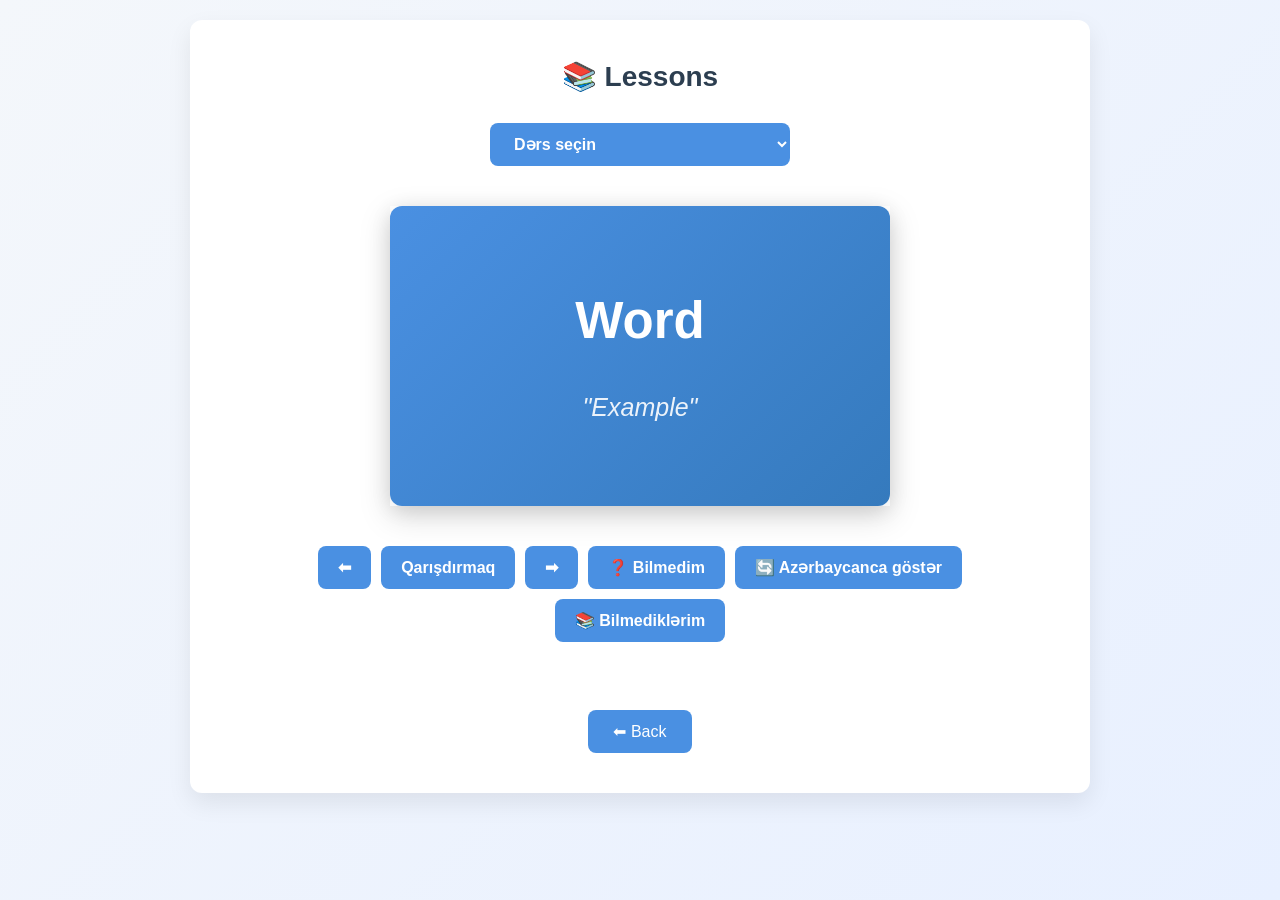
==== lesson.html @ e40c386f "Ilk commit" ====
<!DOCTYPE html>
<html lang="az">
<head>
  <meta name="viewport" content="width=device-width, initial-scale=1.0">
  <meta charset="UTF-8">
  <title>Lessons</title>
  <link rel="stylesheet" href="css/style.css">
</head>
<body>
  <div class="container">
    <h2>📚 Lessons</h2>

    <div class="lesson-selector">
      <select id="lesson-select" class="btn">
        <option value="" disabled selected>Dərs seçin</option>
      </select>
    </div>
    <div id="card-container">
      <div id="word-card" class="card">
        <div class="card-inner">
          <div class="card-front">
            <strong id="card-word">Word</strong>
            <small id="card-pronunciation-az" style="opacity: 0.7; display: block; margin-top: 10px;"></small>
            <br>
            <em id="card-example">"Example"</em>
          </div>
          <div class="card-back">
            <strong id="card-meaning">Meaning</strong>
            <br>
            <em id="card-example-az">"Nümunə"</em>
            <!-- Bildim düyməsi -->
            <button id="learned-btn" class="nav-btn" style="margin-top: 20px; display: none;">✅ Bildim</button>
          </div>
        </div>
      </div>
    </div>

    <div id="card-nav">
      <button id="prev-btn" class="nav-btn">⬅</button>
      <button id="shuffle-btn" class="nav-btn">Qarışdırmaq</button>
      <button id="next-btn" class="nav-btn">➡</button>
      <button id="unknown-btn" class="nav-btn">❓ Bilmedim</button>
      <button id="reverse-btn" class="nav-btn">🔄 Çevir</button>
      <button id="unknown-lesson-btn" class="nav-btn">📚 Bilmediklərim</button>
    </div>

    <br>
    <a href="index.html" class="btn">⬅ Back</a>
  </div>

  <script src="js/app.js"></script>
</body>
</html>
---- css/style.css ----
/* Reset */
* {
  margin: 0;
  padding: 0;
  box-sizing: border-box;
  font-family: Arial, Helvetica, sans-serif;
}

/* Body */
body {
  background: linear-gradient(135deg, #f4f7fb, #e8f0ff);
  min-height: 100vh;
  display: flex;
  justify-content: center;
  align-items: flex-start;   /* center → flex-start */
  padding: 20px;
}

/* Container */
.container {
  background: #ffffff;
  width: 90%;
  max-width: 900px;
  padding: 40px;
  border-radius: 12px;
  box-shadow: 0 10px 25px rgba(0, 0, 0, 0.08);
  text-align: center;
}

/* Headings */
h1, h2 {
  margin-bottom: 30px;
  color: #2c3e50;
  font-size: 28px;
}

/* Lesson Selector */
.lesson-selector {
  margin: 20px 0;
}

#lesson-select {
  padding: 12px 20px;
  background-color: #4a90e2;
  color: white;
  border: none;
  border-radius: 8px;
  font-size: 16px;
  font-weight: bold;
  cursor: pointer;
  width: 100%;
  max-width: 300px;
  margin: 0 auto;
}

#lesson-select:focus {
  outline: none;
}

/* Card container */
#card-container {
  display: flex;
  justify-content: center;
  margin: 40px 0;
  perspective: 1000px;
}

/* Card */
.card {
  width: 500px;
  height: 300px;
  cursor: pointer;
  box-shadow: 0 10px 30px rgba(0,0,0,0.15);
}

.card-inner {
  position: relative;
  width: 100%;
  height: 100%;
  transition: transform 0.8s;
  transform-style: preserve-3d;
  border-radius: 12px;
}

.card.flipped .card-inner {
  transform: rotateY(180deg);
}

.card-front, .card-back {
  position: absolute;
  width: 100%;
  height: 100%;
  backface-visibility: hidden;
  border-radius: 12px;
  display: flex;
  flex-direction: column;
  align-items: center;
  justify-content: center;
  padding: 30px;
  box-shadow: 0 4px 20px rgba(0,0,0,0.1);
  text-align: center;
}

.card-front {
  background: linear-gradient(135deg, #4a90e2, #357abd);
  color: white;
}

.card-back {
  background-color: #f8f9fa;
  color: #2c3e50;
  transform: rotateY(180deg);
}

.card-front strong, .card-back strong {
  font-size: 51px;
  margin-bottom: 15px;
}

.card-front em, .card-back em {
  font-size: 25px;
  opacity: 0.9;
}

/* Card navigation */
#card-nav {
  display: flex;
  justify-content: center;
  gap: 10px;
  margin: 30px 0;
  flex-wrap: wrap;
}

.nav-btn {
  padding: 12px 20px;
  background-color: #4a90e2;
  color: white;
  border: none;
  border-radius: 8px;
  cursor: pointer;
  font-size: 16px;
  font-weight: bold;
  transition: 0.3s ease;
}

.nav-btn:hover {
  background-color: #357abd;
  transform: translateY(-3px);
}

/* Back button spacing */
a.btn {
  margin-top: 20px;
  display: inline-block;
  padding: 12px 25px;
  font-size: 16px;
  background-color: #4a90e2;
  color: white;
  text-decoration: none;
  border-radius: 8px;
}

/* Responsive */
/* ================= RESPONSIVE ================= */

/* Planset və kiçik ekranlar */
@media (max-width: 768px) {
  .container {
    width: 95%;
    padding: 25px 15px;
  }

  h1, h2 {
    font-size: 22px;
    margin-bottom: 20px;
  }

  /* Kart: sabit 500px yerinə ekranın eninə uyğun */
  #card-container {
    margin: 25px 0;
  }

  .card {
    width: 100%;
    max-width: 500px;
    height: auto;
    min-height: 230px;
  }

  .card-inner {
    min-height: 230px;
    height: 100%;
  }

  .card-front, .card-back {
    padding: 20px 15px;
  }

  .card-front strong, .card-back strong {
    font-size: 26px;
    word-break: break-word;   /* uzun ifadələr sətri daşmasın */
  }

  .card-front em, .card-back em {
    font-size: 16px;
  }

  /* Düymələr: ekrana sığsın */
  #card-nav {
    gap: 8px;
  }

  .nav-btn {
    padding: 10px 14px;
    font-size: 14px;
    flex: 1 1 45%;            /* 2 cərgədə bərabər böyüsün */
  }

  .menu {
    display: flex;
    flex-direction: column;   /* əsas menyu düymələri alt-alta */
    gap: 12px;
    align-items: stretch;
  }

  .menu .btn {
    display: block;
    width: 100%;
  }

  a.btn {
    padding: 10px 20px;
    font-size: 15px;
  }

  /* Quiz hissəsi */
  #quiz-box input {
    width: 100%;
    max-width: 100%;
    box-sizing: border-box;
    padding: 12px;
    font-size: 16px;
    margin-bottom: 10px;
  }

  /* Selector tam en */
  #lesson-select {
    max-width: 100%;
  }
}

/* Çox kiçik telefonlar (iPhone SE və s.) */
@media (max-width: 400px) {
  .card-front strong, .card-back strong {
    font-size: 22px;
  }

  .card-front em, .card-back em {
    font-size: 14px;
  }

  .nav-btn {
    flex: 1 1 100%;           /* hər düymə öz sətrində */
  }
}

/* Telefonlarda üfüqi sürüşmənin qarşısını al */
html, body {
  overflow-x: hidden;
}

#learned-btn {
  background-color: #28a745; /* Yaşıl rəng */
  margin-top: 15px;
}
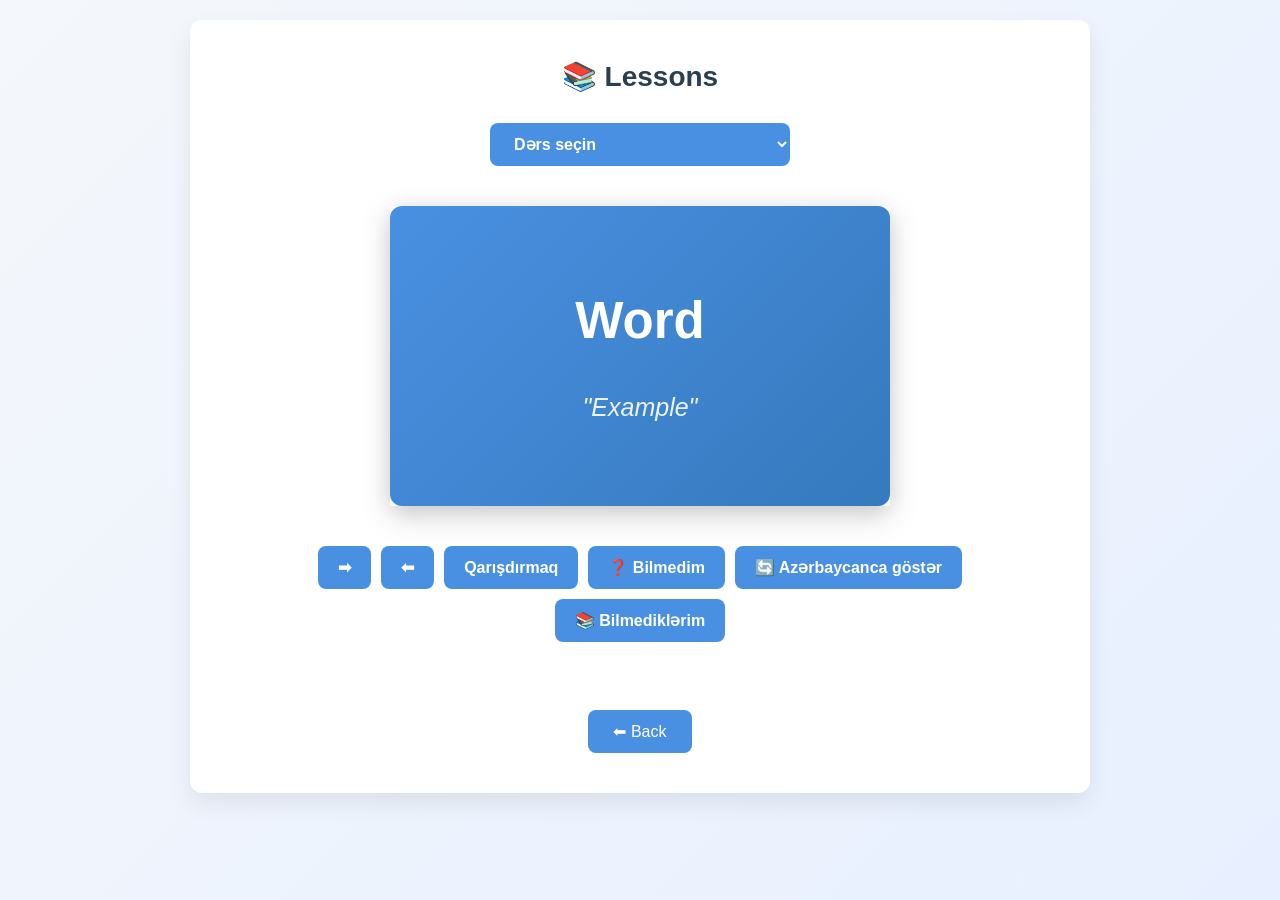
==== commit 0ac251a7: "the button's position was changed." ====
--- a/lesson.html
+++ b/lesson.html
@@ -36,9 +36,9 @@
     </div>
 
     <div id="card-nav">
+      <button id="next-btn" class="nav-btn">➡</button>
       <button id="prev-btn" class="nav-btn">⬅</button>
       <button id="shuffle-btn" class="nav-btn">Qarışdırmaq</button>
-      <button id="next-btn" class="nav-btn">➡</button>
       <button id="unknown-btn" class="nav-btn">❓ Bilmedim</button>
       <button id="reverse-btn" class="nav-btn">🔄 Çevir</button>
       <button id="unknown-lesson-btn" class="nav-btn">📚 Bilmediklərim</button>
